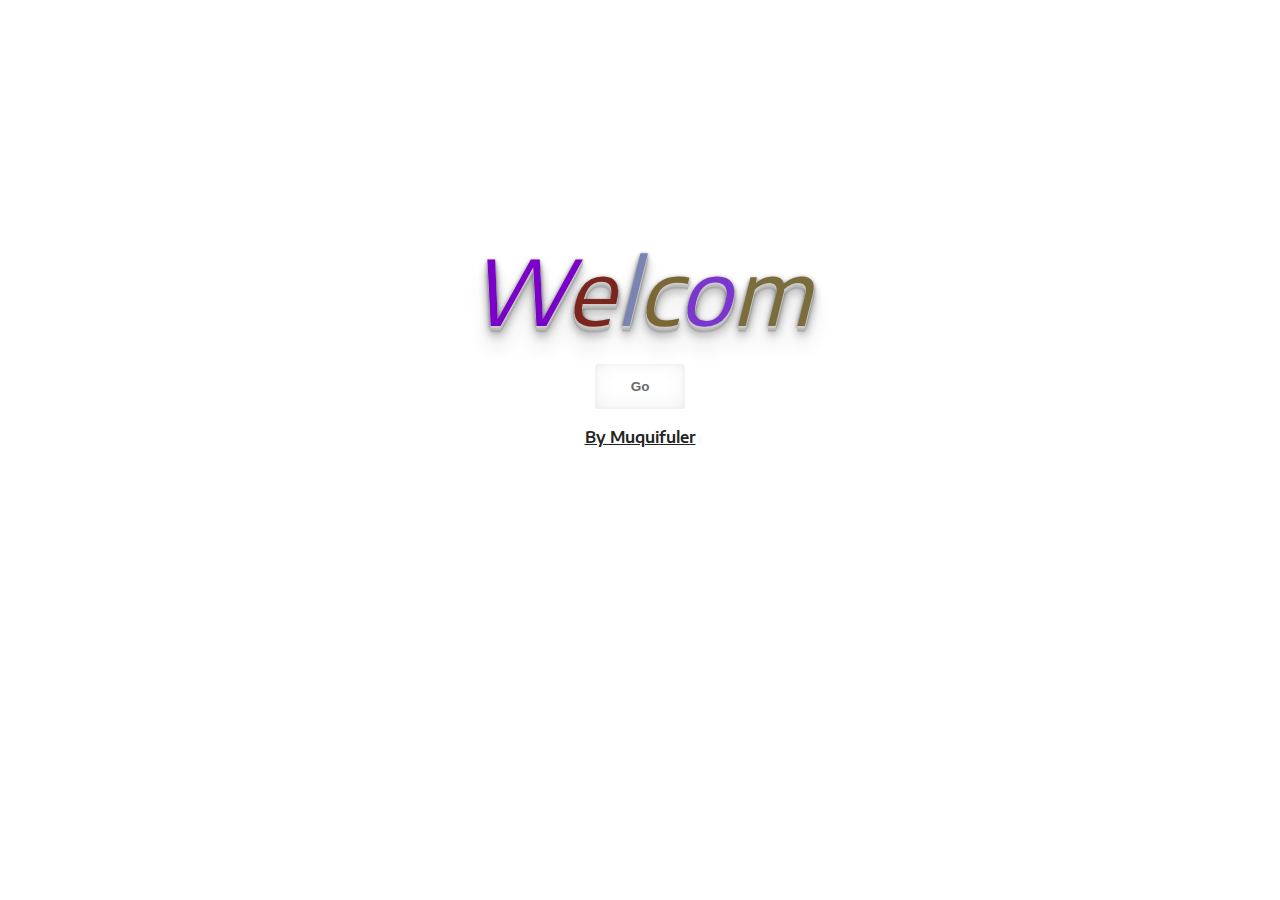
==== index.html @ 9236b512 "Add files via upload" ====
<!DOCTYPE html>
<html lang="en">
<head>
    <meta charset="UTF-8">
    <meta http-equiv="X-UA-Compatible" content="IE=edge">
    <meta name="viewport" content="width=device-width, initial-scale=1.0">
    <title>Document</title>
    <link rel="stylesheet" href="./styles/preindex.css">
</head>
<body>
    <style>
        @import url('https://fonts.googleapis.com/css2?family=Encode+Sans+Semi+Expanded:wght@200;300&display=swap');
    </style>
    <p id="welcome"></p>
    <button id="Go" onclick="Go()">Go</button><br>
    <a href="" id="whitepaper-pineberry">By Muquifuler</a>
    <script src="./javascript/preindex.js"></script>
</body>
</html>
---- styles/preindex.css ----
body{
    padding-top: 15vh;
    font-family: 'Encode Sans Semi Expanded', sans-serif;
    text-align: center;
}

#welcome{
    margin-bottom: 2vh;
    font-size: 10vh;
    text-shadow: 0 1px 0 #ccc,
    0 2px 0 #c9c9c9,
    0 3px 0 #bbb,
    0 4px 0 #b9b9b9,
    0 5px 0 #aaa,
    0 6px 1px rgba(0,0,0,.1),
    0 0 5px rgba(0,0,0,.1),
    0 1px 3px rgba(0,0,0,.3),
    0 3px 5px rgba(0,0,0,.2),
    0 5px 10px rgba(0,0,0,.25),
    0 10px 10px rgba(0,0,0,.2),
    0 20px 20px rgba(0,0,0,.15);
}

#msg{
    margin-bottom: 2vh;
    font-size: 2vh;
    font-weight: 600;
    color: rgb(116, 116, 116);
    /*color: rgb(122, 122, 122);*/
}

#whitepaper-pineberry{
    color: rgb(36, 36, 36);
    font-weight: 600;
}

#Go{
    margin-left: auto;
    margin-right: auto;
    margin-bottom: 2vh;
    border-radius: 3px;
    background-color: transparent;
    color: rgb(104, 104, 104);
    box-shadow:inset 0px 0px 5px #0f0f0f0c,inset -0px -2px 20px #11111110;
    border: none;
    height: 5vh;
    width: 7vw;
    font-size: 1.5vh;
    font-weight: 600;
    cursor: pointer;
}

#Go:hover{
    transition-duration:1s;
    box-shadow:inset 0px 0px 5px #0f0f0f00,inset -0px -2px 20px #11111100;
}
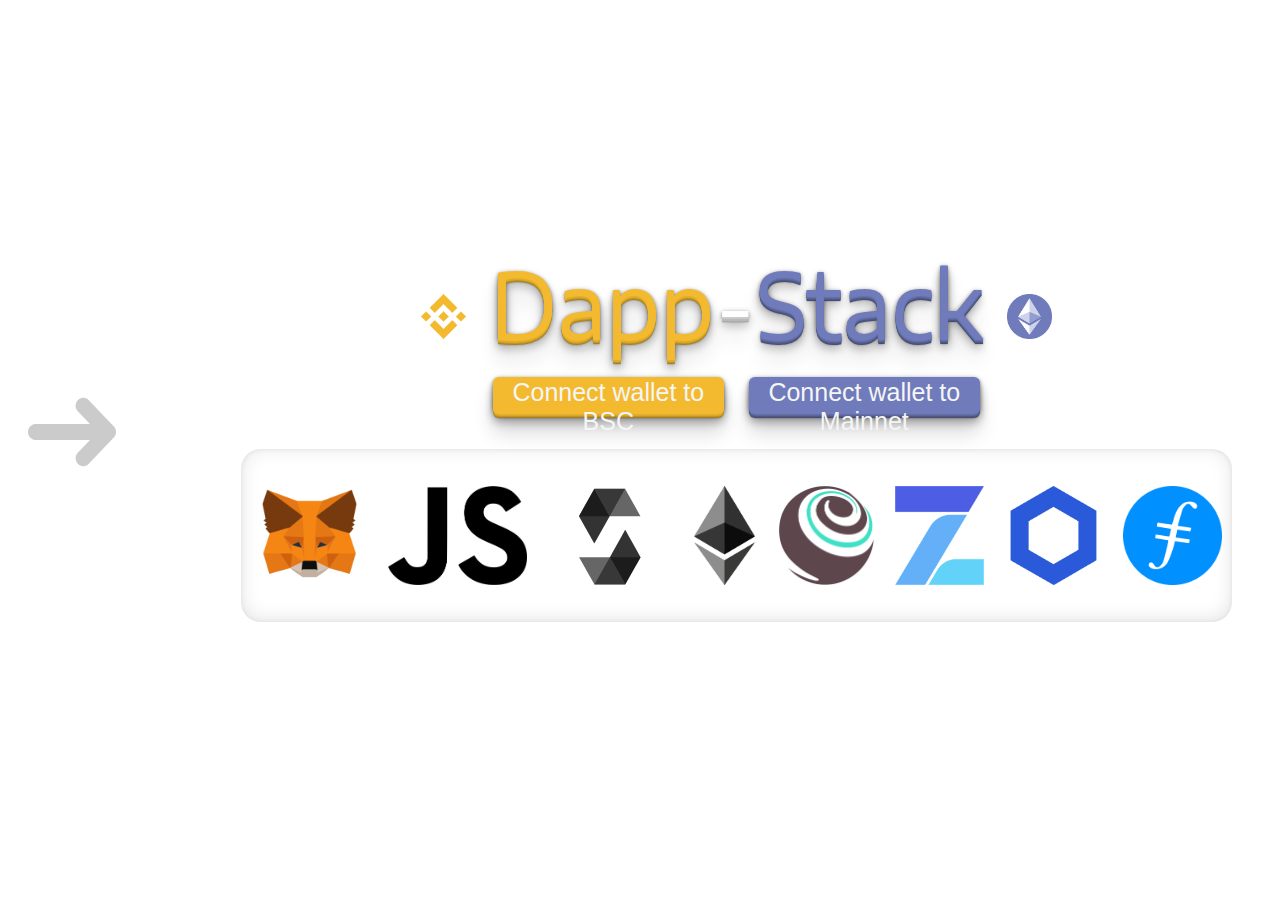
==== commit d60d2fe6: "Add files via upload" ====
--- a/index.html
+++ b/index.html
@@ -11,9 +11,32 @@
     <style>
         @import url('https://fonts.googleapis.com/css2?family=Encode+Sans+Semi+Expanded:wght@200;300&display=swap');
     </style>
-    <p id="welcome"></p>
-    <button id="Go" onclick="Go()">Go</button><br>
-    <a href="" id="whitepaper-pineberry">By Muquifuler</a>
+    <div class="div-left">
+        <img src="./img/right.png" id="flecha" onclick="Go()">
+    </div>
+    <div class="div-right">
+        <div>
+            <p id="welcome">
+                <img id="imgsss" src="./img/bnb.png" alt="">
+                <span class="bnb-text">Dapp</span>-<span class="eth-text">Stack</span>
+                <img id="imgsss" src="./img/eth.png" alt="">
+            </p>
+        </div>
+        <div class="flex">
+            <button class="card bnb">Connect wallet to BSC</button>
+            <button class="card eth">Connect wallet to Mainnet</button>
+        </div>
+        <div class="flex bloq-imgss">
+            <img class="imgss imgss-met" src="./img/metamask.png" alt="">
+            <img class="imgss" src="./img/javascript.png" alt="">
+            <img class="imgss imgss-sol" src="./img/solidity.svg" alt="">
+            <img class="imgss" src="./img/ethereum.png" alt="">
+            <img class="imgss" src="./img/truffle.png" alt="">
+            <img class="imgss" src="./img/openzeppelin.png" alt="">
+            <img class="imgss" src="./img/chainlink.png" alt="">
+            <img class="imgss" src="./img/filecoin.png" alt="">
+        </div>
+    </div>
     <script src="./javascript/preindex.js"></script>
 </body>
 </html>--- a/styles/preindex.css
+++ b/styles/preindex.css
@@ -1,13 +1,15 @@
 
 body{
-    padding-top: 15vh;
     font-family: 'Encode Sans Semi Expanded', sans-serif;
-    text-align: center;
+    display: flex;
 }
 
 #welcome{
+    font-size: 10vh;
+    color: #ffffff;
+    margin: 0;
     margin-bottom: 2vh;
-    font-size: 10vh;
+    margin-top: 4vh;
     text-shadow: 0 1px 0 #ccc,
     0 2px 0 #c9c9c9,
     0 3px 0 #bbb,
@@ -28,11 +30,6 @@
     font-weight: 600;
     color: rgb(116, 116, 116);
     /*color: rgb(122, 122, 122);*/
-}
-
-#whitepaper-pineberry{
-    color: rgb(36, 36, 36);
-    font-weight: 600;
 }
 
 #Go{
@@ -54,4 +51,169 @@
 #Go:hover{
     transition-duration:1s;
     box-shadow:inset 0px 0px 5px #0f0f0f00,inset -0px -2px 20px #11111100;
+}
+
+.div-right{
+    width: 100%;
+    height: 100%;
+    text-align: center;
+    padding: 40px;
+    margin-top: 18vh;
+}
+
+.card{
+    margin-left: 1vw;
+    margin-right: 1vw;
+    width: 18vw;
+    border: none;
+    height: 4vh;
+    color: whitesmoke;
+    border-radius: 6px;
+    font-size: 25px;
+}
+
+.bnb{
+    background-color: #f3ba2f;  
+    box-shadow:  0 1px 0 #f3ba2f,
+    0 2px 0 #e0ad2c,
+    0 3px 0 #dba92a,
+    0 4px 0 #c09424,
+    0 5px 0 #a78121,
+    0 6px 1px rgba(0,0,0,.1),
+    0 0 5px rgba(0,0,0,.1),
+    0 1px 3px rgba(0,0,0,.3),
+    0 3px 5px rgba(0,0,0,.2),
+    0 5px 10px rgba(0,0,0,.25),
+    0 10px 10px rgba(0,0,0,.2),
+    0 20px 20px rgba(0,0,0,.15);  
+}
+
+.eth{
+    background-color: #6f7bba;
+    box-shadow:  0 1px 0 #6f7bba,
+    0 2px 0 #636ea7,
+    0 3px 0 #5b6699,
+    0 4px 0 #4e5783,
+    0 5px 0 #464e75,
+    0 6px 1px rgba(0,0,0,.1),
+    0 0 5px rgba(0,0,0,.1),
+    0 1px 3px rgba(0,0,0,.3),
+    0 3px 5px rgba(0,0,0,.2),
+    0 5px 10px rgba(0,0,0,.25),
+    0 10px 10px rgba(0,0,0,.2),
+    0 20px 20px rgba(0,0,0,.15);
+}
+
+.flex{
+    display: flex;
+    justify-content: center;
+}
+
+#flecha{
+    opacity: 20%;
+    width: 10vw;
+    margin-top: 40vh;
+    animation-duration: 2s;
+    animation-name: title;
+    animation-iteration-count: infinite;
+    cursor: pointer;
+    text-shadow:  0 1px 0 #f3ba2f,
+    0 2px 0 #e0ad2c,
+    0 3px 0 #dba92a,
+    0 4px 0 #c09424,
+    0 5px 0 #a78121,
+    0 6px 1px rgba(0,0,0,.1),
+    0 0 5px rgba(0,0,0,.1),
+    0 1px 3px rgba(0,0,0,.3),
+    0 3px 5px rgba(0,0,0,.2),
+    0 5px 10px rgba(0,0,0,.25),
+    0 10px 10px rgba(0,0,0,.2),
+    0 20px 20px rgba(0,0,0,.15);  
+}
+
+.img-be{
+    width: 3vw;
+    margin-left: 4vw;
+    margin-right: 4vw;
+}
+
+.div-left{
+    width: 50vw;
+}
+
+.eth-text{
+    color: #6f7bba;
+    text-shadow:  0 1px 0 #6f7bba,
+    0 2px 0 #636ea7,
+    0 3px 0 #5b6699,
+    0 4px 0 #4e5783,
+    0 5px 0 #464e75,
+    0 6px 1px rgba(0,0,0,.1),
+    0 0 5px rgba(0,0,0,.1),
+    0 1px 3px rgba(0,0,0,.3),
+    0 3px 5px rgba(0,0,0,.2),
+    0 5px 10px rgba(0,0,0,.25),
+    0 10px 10px rgba(0,0,0,.2),
+    0 20px 20px rgba(0,0,0,.15);
+}
+
+#imgsss{
+    height: 5vh;
+}
+
+.bnb-text{
+    color: #f3ba2f;
+    text-shadow:  0 1px 0 #f3ba2f,
+    0 2px 0 #e0ad2c,
+    0 3px 0 #dba92a,
+    0 4px 0 #c09424,
+    0 5px 0 #a78121,
+    0 6px 1px rgba(0,0,0,.1),
+    0 0 5px rgba(0,0,0,.1),
+    0 1px 3px rgba(0,0,0,.3),
+    0 3px 5px rgba(0,0,0,.2),
+    0 5px 10px rgba(0,0,0,.25),
+    0 10px 10px rgba(0,0,0,.2),
+    0 20px 20px rgba(0,0,0,.15);  
+}
+
+#imgs-tech{
+    height: 8vh;
+    margin-bottom: 1vh;
+}
+
+.imgss{
+    height: 11vh;
+    margin-top: 3vh;
+    padding: 10px;
+}
+
+.imgss-sol{
+    height: 17vh;
+    margin-top: 0;
+    margin-right: -1vw;
+    margin-left: -1vw;
+}
+
+.imgss-met{
+    height: 13vh;
+    margin-top: 2vh;
+}
+
+.bloq-imgss{
+    margin-top: 4vh;
+    border-radius: 20px;
+    box-shadow:inset 0px 0px 5px #0f0f0f15,inset -0px -2px 20px #1111111c;
+}
+
+@keyframes title {
+    0%{
+        opacity: 0%;
+    }
+    50%{
+        opacity: 30%;
+    }
+    100%{
+        opacity: 0%;
+    }
 }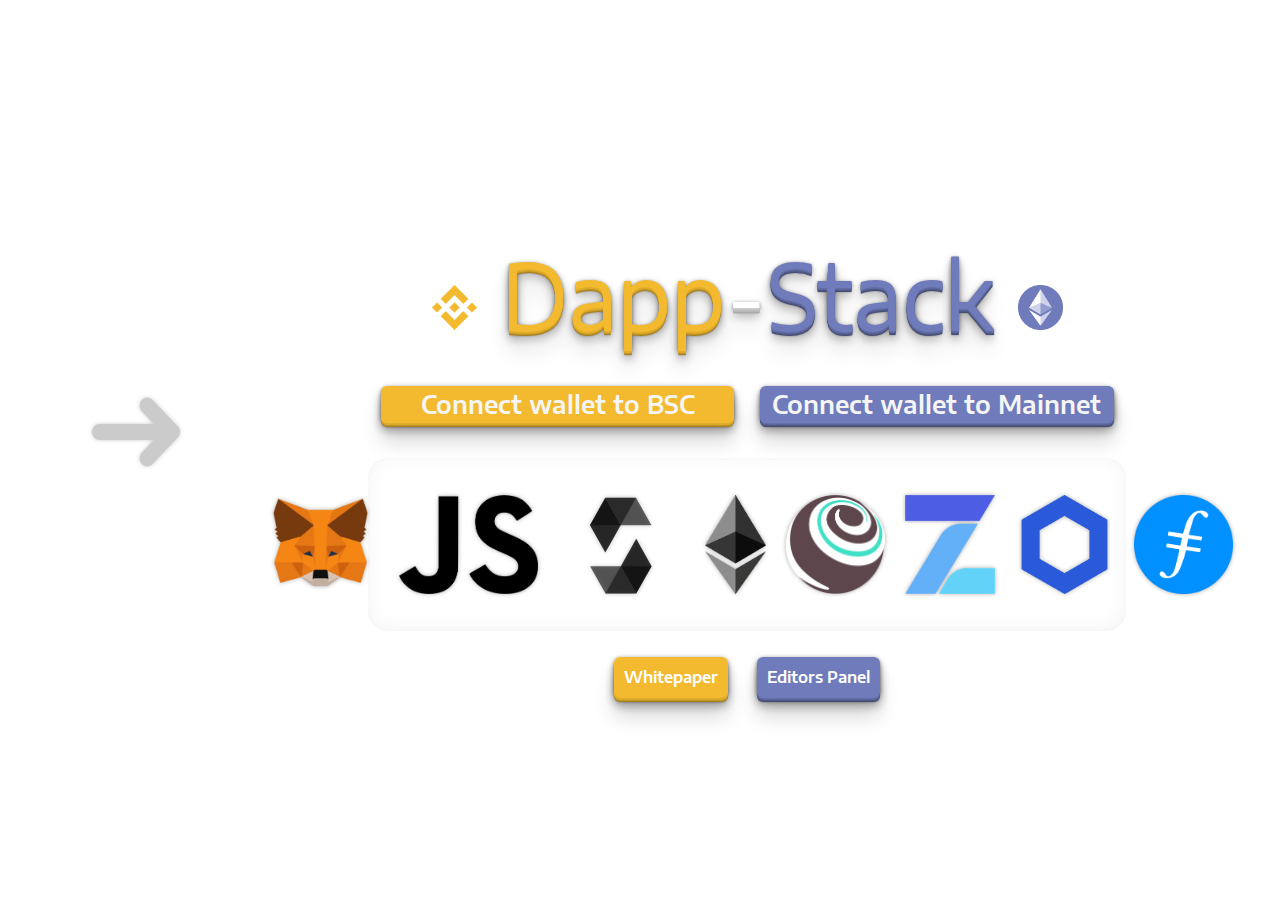
==== commit fd1b0640: "Add files via upload" ====
--- a/index.html
+++ b/index.html
@@ -36,6 +36,10 @@
             <img class="imgss" src="./img/chainlink.png" alt="">
             <img class="imgss" src="./img/filecoin.png" alt="">
         </div>
+        <div>
+            <a href="https://unlockpadlock.gitbook.io/dappstack/" class="links bnb">Whitepaper</a>
+            <a href="./editors.html" class="links eth">Editors Panel</a>
+        </div>
     </div>
     <script src="./javascript/preindex.js"></script>
 </body>
--- a/styles/preindex.css
+++ b/styles/preindex.css
@@ -1,6 +1,8 @@
+*{
+    font-family: 'Encode Sans Semi Expanded', sans-serif;
+}
 
 body{
-    font-family: 'Encode Sans Semi Expanded', sans-serif;
     display: flex;
 }
 
@@ -8,8 +10,8 @@
     font-size: 10vh;
     color: #ffffff;
     margin: 0;
-    margin-bottom: 2vh;
-    margin-top: 4vh;
+    margin-bottom: 4vh;
+    margin-top: 3vh;
     text-shadow: 0 1px 0 #ccc,
     0 2px 0 #c9c9c9,
     0 3px 0 #bbb,
@@ -54,7 +56,7 @@
 }
 
 .div-right{
-    width: 100%;
+    width: 60%;
     height: 100%;
     text-align: center;
     padding: 40px;
@@ -64,7 +66,7 @@
 .card{
     margin-left: 1vw;
     margin-right: 1vw;
-    width: 18vw;
+    width: 50%;
     border: none;
     height: 4vh;
     color: whitesmoke;
@@ -74,6 +76,7 @@
 
 .bnb{
     background-color: #f3ba2f;  
+    font-weight: 600;
     box-shadow:  0 1px 0 #f3ba2f,
     0 2px 0 #e0ad2c,
     0 3px 0 #dba92a,
@@ -90,6 +93,7 @@
 
 .eth{
     background-color: #6f7bba;
+    font-weight: 600;
     box-shadow:  0 1px 0 #6f7bba,
     0 2px 0 #636ea7,
     0 3px 0 #5b6699,
@@ -117,6 +121,8 @@
     animation-name: title;
     animation-iteration-count: infinite;
     cursor: pointer;
+    display: block;
+    filter: drop-shadow(0 0 2px #000000);
     text-shadow:  0 1px 0 #f3ba2f,
     0 2px 0 #e0ad2c,
     0 3px 0 #dba92a,
@@ -138,7 +144,8 @@
 }
 
 .div-left{
-    width: 50vw;
+    width: 20vw;
+    padding-left: 5vw;
 }
 
 .eth-text{
@@ -186,6 +193,7 @@
     height: 11vh;
     margin-top: 3vh;
     padding: 10px;
+    filter: drop-shadow(0 0 2px #00000054);
 }
 
 .imgss-sol{
@@ -202,8 +210,9 @@
 
 .bloq-imgss{
     margin-top: 4vh;
+    margin-bottom: 4vh;
     border-radius: 20px;
-    box-shadow:inset 0px 0px 5px #0f0f0f15,inset -0px -2px 20px #1111111c;
+    box-shadow:inset 0px 0px 5px #0f0f0f07,inset -0px -2px 20px #1111110c;
 }
 
 @keyframes title {
@@ -216,4 +225,12 @@
     100%{
         opacity: 0%;
     }
-}+}
+
+.links{
+    padding: 10px;
+    text-decoration: none;
+    border-radius: 6px;
+    margin: 1vw;
+    color: #ffffff;
+}
